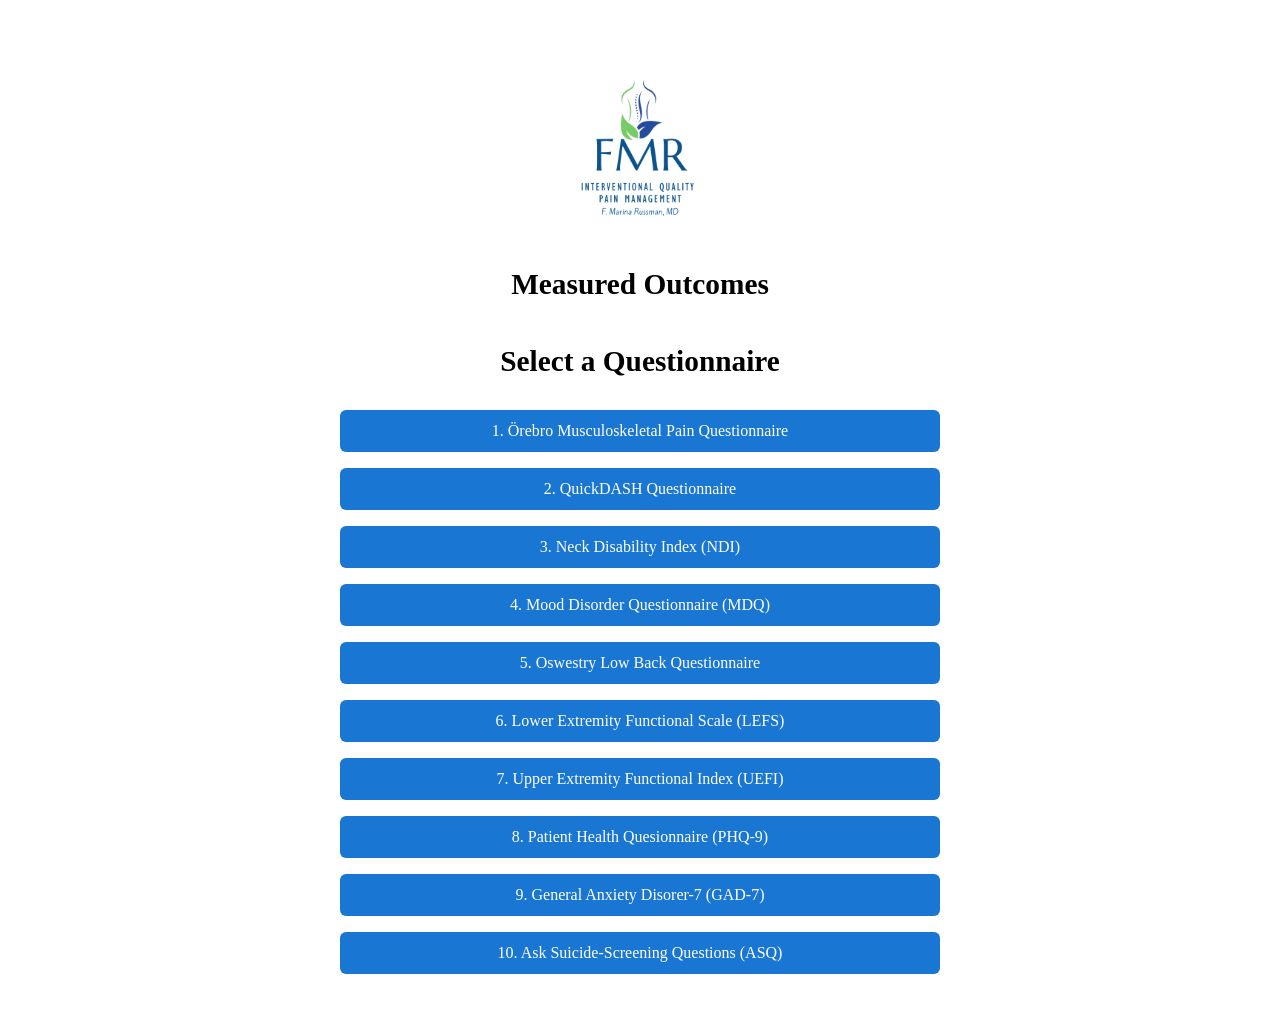
==== index.html @ a8c07e1f "Update index.html" ====
<!DOCTYPE html>
<html lang="en">
<head>
  <meta charset="UTF-8">
  <title>Measured Outcomes</title>
  <style>
    .container {
      max-width: 600px;
      margin: 40px auto;
      text-align: center;
    }
    .logo {
      width: 200px;
      margin-bottom: 24px;
    }
    .main-title,
    .subtitle {
      font-size: 22pt; /* 2pt smaller than default h1 */
      margin-bottom: 0.5em;
      font-weight: bold;
      font-family: inherit;
    }
    .subtitle {
      margin-top: 1.5em;
      font-weight: bold;
    }
    .btn-list {
      margin-top: 2em;
      display: flex;
      flex-direction: column;
      gap: 1em;
    }
    .button {
      display: inline-block;
      padding: 12px 24px;
      background: #1976d2;
      color: #fff;
      text-decoration: none;
      border-radius: 6px;
      font-size: 1em;
      transition: background 0.2s;
    }
    .button:hover {
      background: #1565c0;
    }
  </style>
</head>
<body>
  <div class="container">
    <img src="fmrlogo.png" alt="Company Logo" class="logo">
    <div class="main-title">Measured Outcomes</div>
    <div class="subtitle">Select a Questionnaire</div>
    <div class="btn-list">
      <a class="button" href="Orebro.html">1. Örebro Musculoskeletal Pain Questionnaire</a>
      <a class="button" href="QuickDash.html">2. QuickDASH Questionnaire</a>
      <a class="button" href="NDI.html">3. Neck Disability Index (NDI)</a>
      <a class="button" href="MDQ.html">4. Mood Disorder Questionnaire (MDQ)</a>
      <a class="button" href="Oswestry.html">5. Oswestry Low Back Questionnaire</a>
      <a class="button" href="LEFS.html">6. Lower Extremity Functional Scale (LEFS)</a>
      <a class="button" href="UEFI.html">7. Upper Extremity Functional Index (UEFI)</a>
      <a class="button" href="PHQ-9.html">8. Patient Health Quesionnaire (PHQ-9)</a>
      <a class="button" href="GAD-7.html">9. General Anxiety Disorer-7 (GAD-7)</a>
      <a class="button" href="ASQ.htm">10. Ask Suicide-Screening Questions (ASQ)</a>
    </div>
  </div>
</body>
</html>
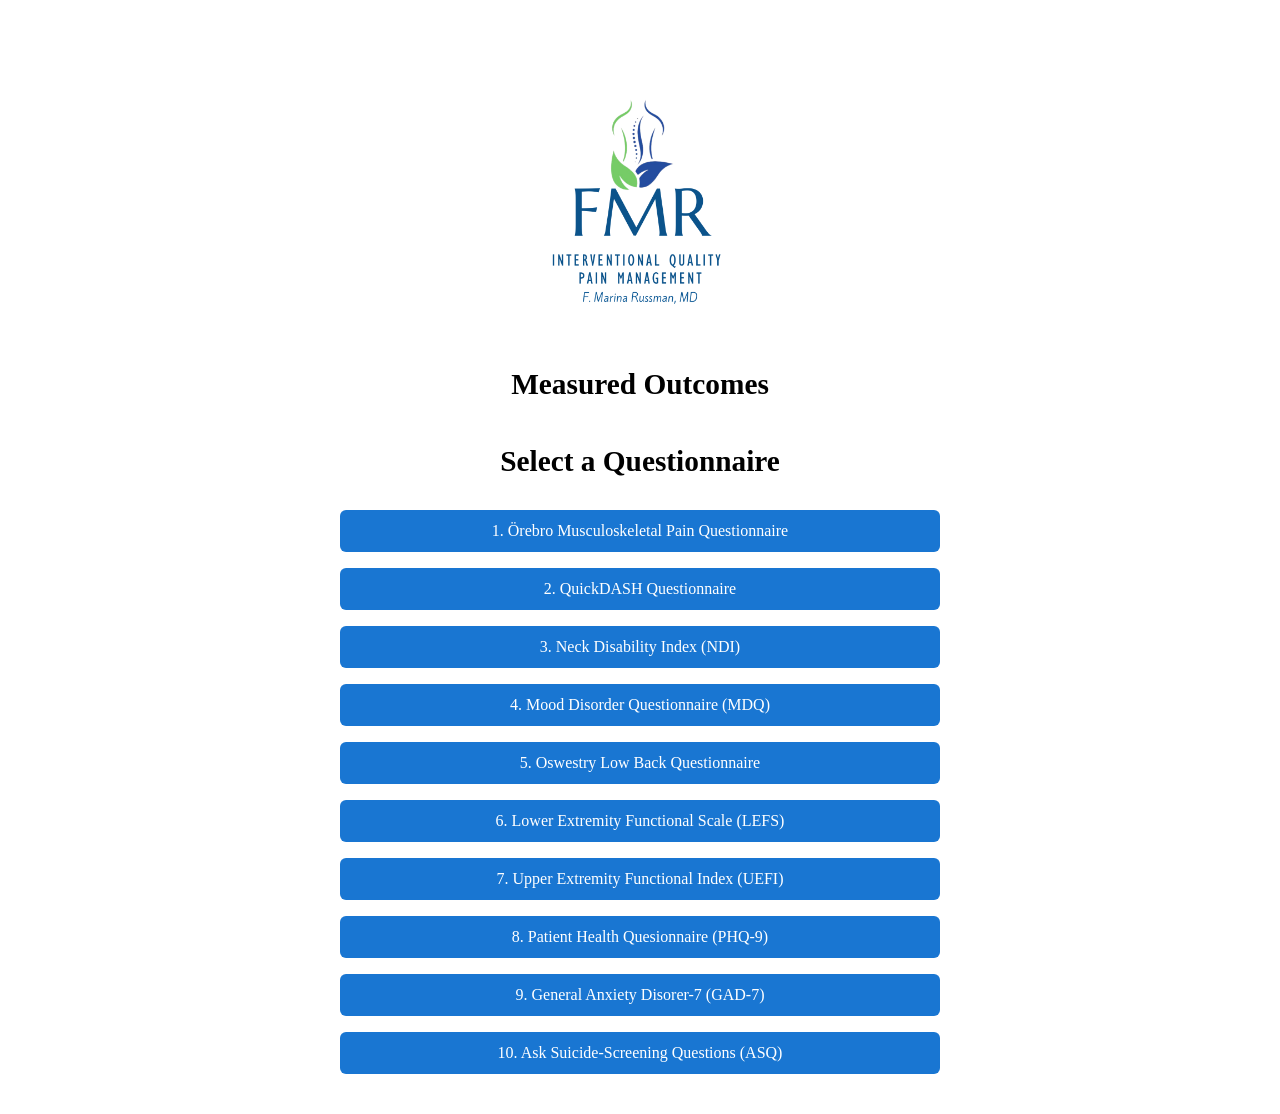
==== commit b9469566: "Update index.html" ====
--- a/index.html
+++ b/index.html
@@ -10,19 +10,18 @@
       text-align: center;
     }
     .logo {
-      width: 200px;
+      width: 300px; /* Increased size */
       margin-bottom: 24px;
     }
     .main-title,
     .subtitle {
-      font-size: 22pt; /* 2pt smaller than default h1 */
+      font-size: 22pt; /* Same size for both titles */
       margin-bottom: 0.5em;
       font-weight: bold;
       font-family: inherit;
     }
     .subtitle {
       margin-top: 1.5em;
-      font-weight: bold;
     }
     .btn-list {
       margin-top: 2em;
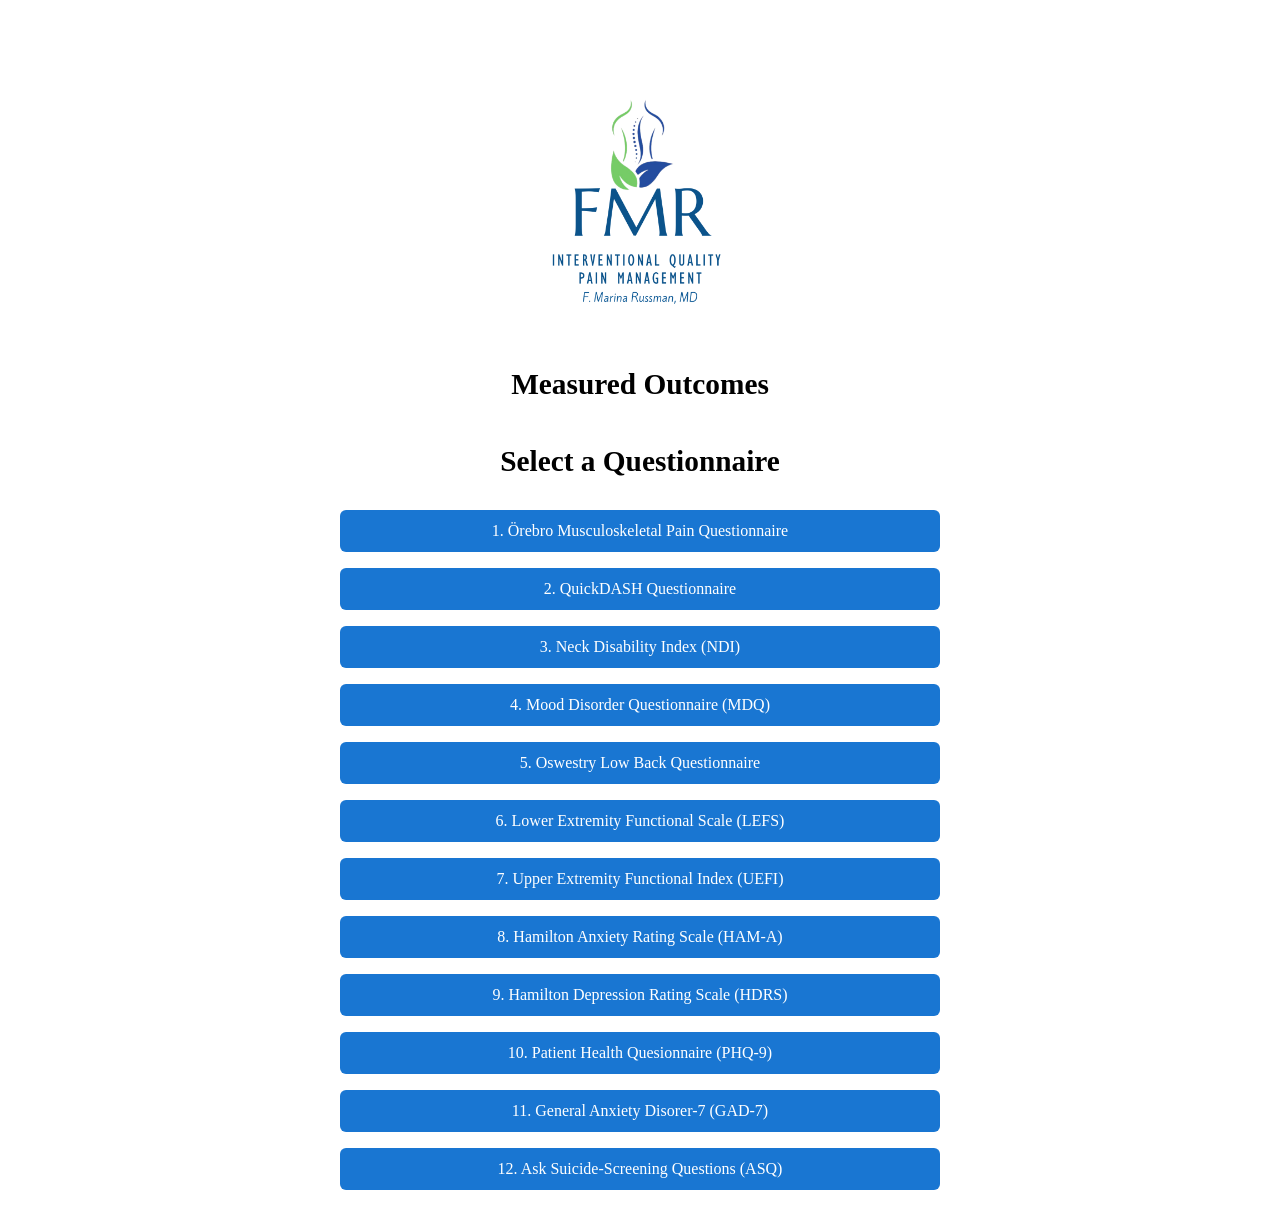
==== commit 470fe3b9: "Update index.html" ====
--- a/index.html
+++ b/index.html
@@ -57,9 +57,11 @@
       <a class="button" href="Oswestry.html">5. Oswestry Low Back Questionnaire</a>
       <a class="button" href="LEFS.html">6. Lower Extremity Functional Scale (LEFS)</a>
       <a class="button" href="UEFI.html">7. Upper Extremity Functional Index (UEFI)</a>
-      <a class="button" href="PHQ-9.html">8. Patient Health Quesionnaire (PHQ-9)</a>
-      <a class="button" href="GAD-7.html">9. General Anxiety Disorer-7 (GAD-7)</a>
-      <a class="button" href="ASQ.htm">10. Ask Suicide-Screening Questions (ASQ)</a>
+      <a class="button" href="HAM-A.html">8. Hamilton Anxiety Rating Scale (HAM-A)</a>
+      <a class="button" href="HDRS.html">9. Hamilton Depression Rating Scale (HDRS)</a>
+      <a class="button" href="PHQ-9.html">10. Patient Health Quesionnaire (PHQ-9)</a>
+      <a class="button" href="GAD-7.html">11. General Anxiety Disorer-7 (GAD-7)</a>
+      <a class="button" href="ASQ.htm">12. Ask Suicide-Screening Questions (ASQ)</a>
     </div>
   </div>
 </body>
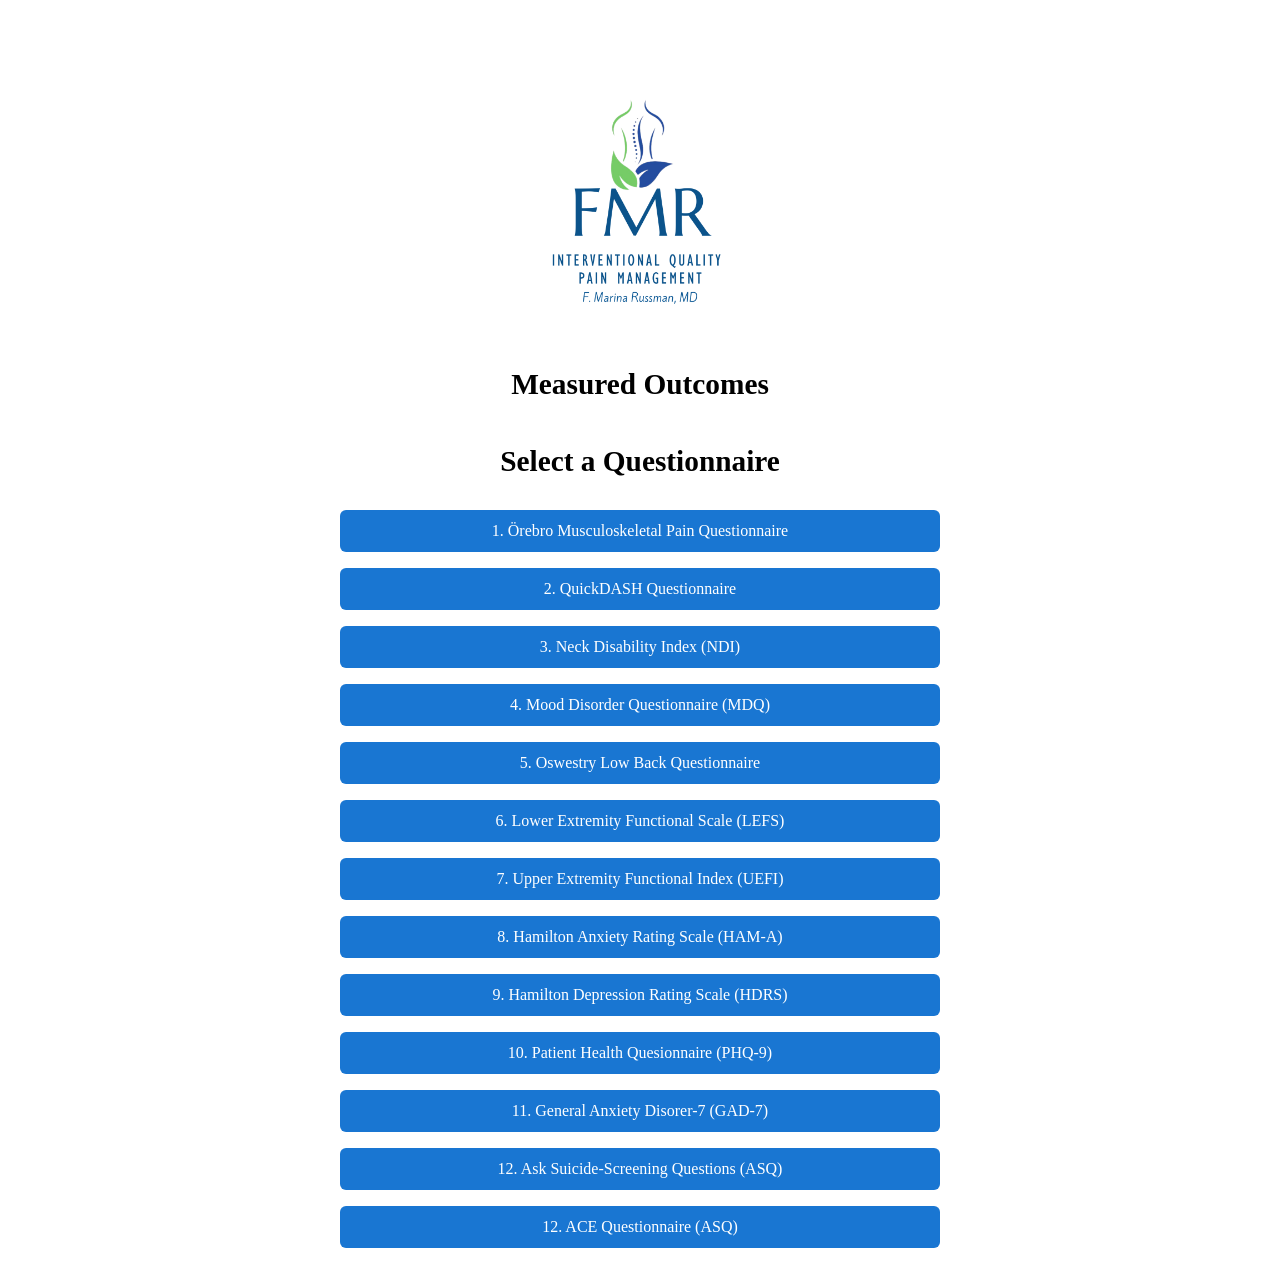
==== commit 9b405c45: "Update index.html" ====
--- a/index.html
+++ b/index.html
@@ -61,7 +61,8 @@
       <a class="button" href="HDRS.html">9. Hamilton Depression Rating Scale (HDRS)</a>
       <a class="button" href="PHQ-9.html">10. Patient Health Quesionnaire (PHQ-9)</a>
       <a class="button" href="GAD-7.html">11. General Anxiety Disorer-7 (GAD-7)</a>
-      <a class="button" href="ASQ.htm">12. Ask Suicide-Screening Questions (ASQ)</a>
+      <a class="button" href="ASQ.html">12. Ask Suicide-Screening Questions (ASQ)</a>
+      <a class="button" href="ASQ.html">12. ACE Questionnaire (ASQ)</a>
     </div>
   </div>
 </body>
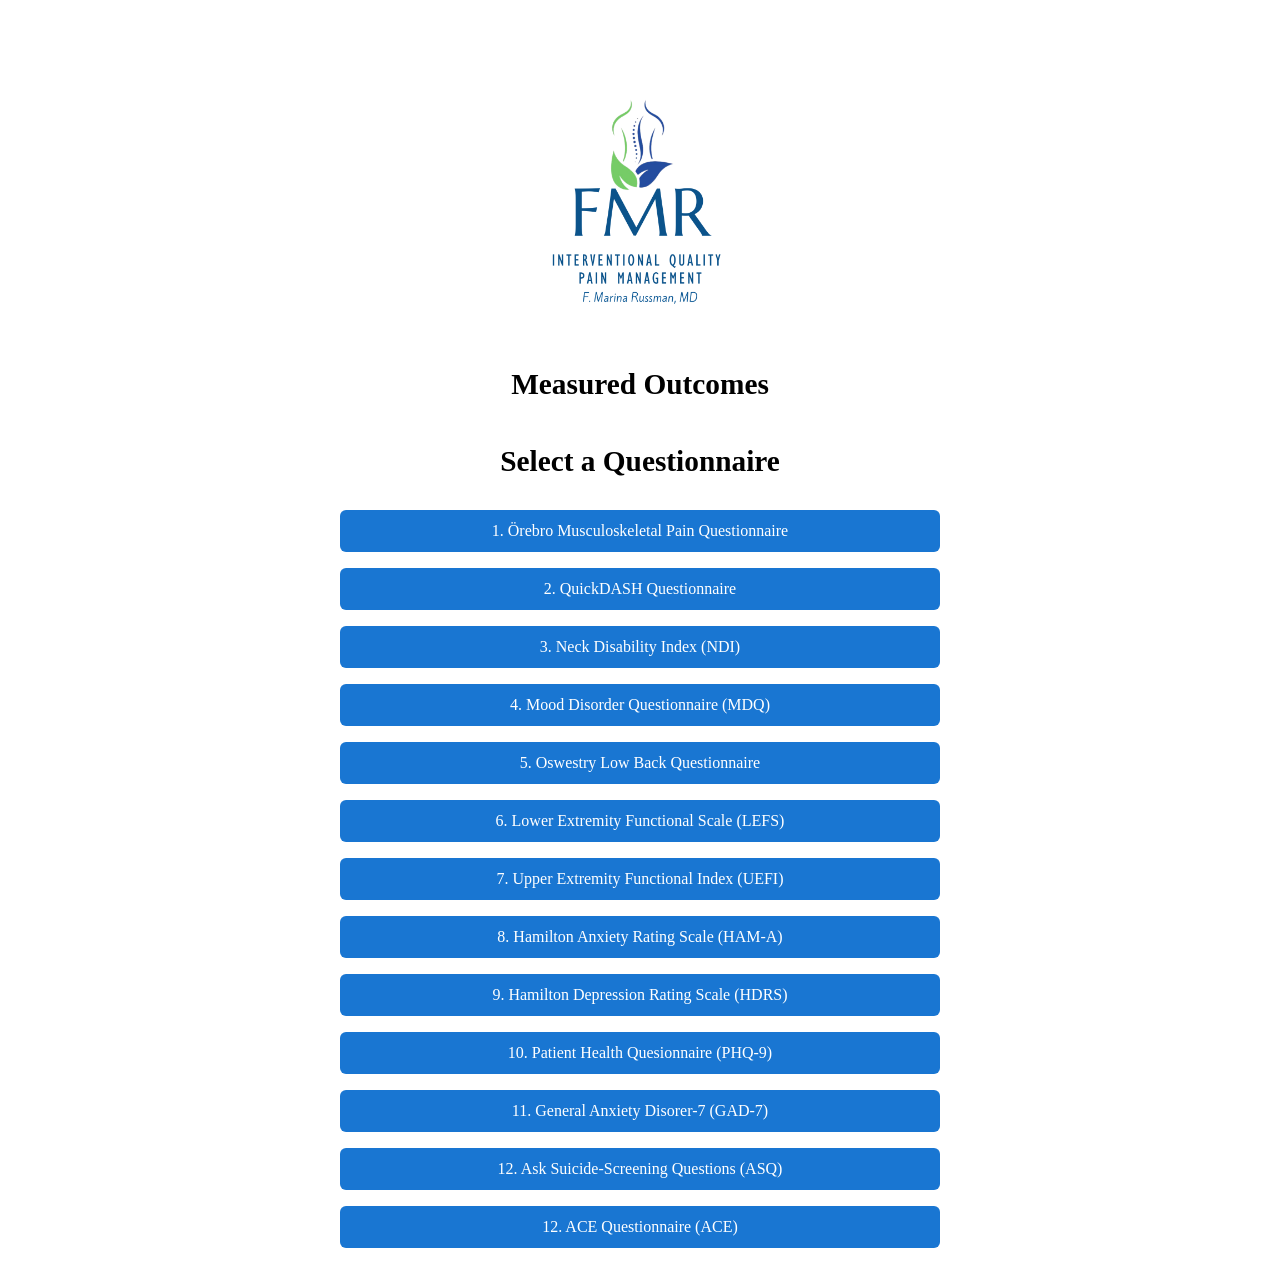
==== commit ecbd6f0b: "Update index.html" ====
--- a/index.html
+++ b/index.html
@@ -62,7 +62,7 @@
       <a class="button" href="PHQ-9.html">10. Patient Health Quesionnaire (PHQ-9)</a>
       <a class="button" href="GAD-7.html">11. General Anxiety Disorer-7 (GAD-7)</a>
       <a class="button" href="ASQ.html">12. Ask Suicide-Screening Questions (ASQ)</a>
-      <a class="button" href="ASQ.html">12. ACE Questionnaire (ASQ)</a>
+      <a class="button" href="ACE.html">12. ACE Questionnaire (ACE)</a>
     </div>
   </div>
 </body>
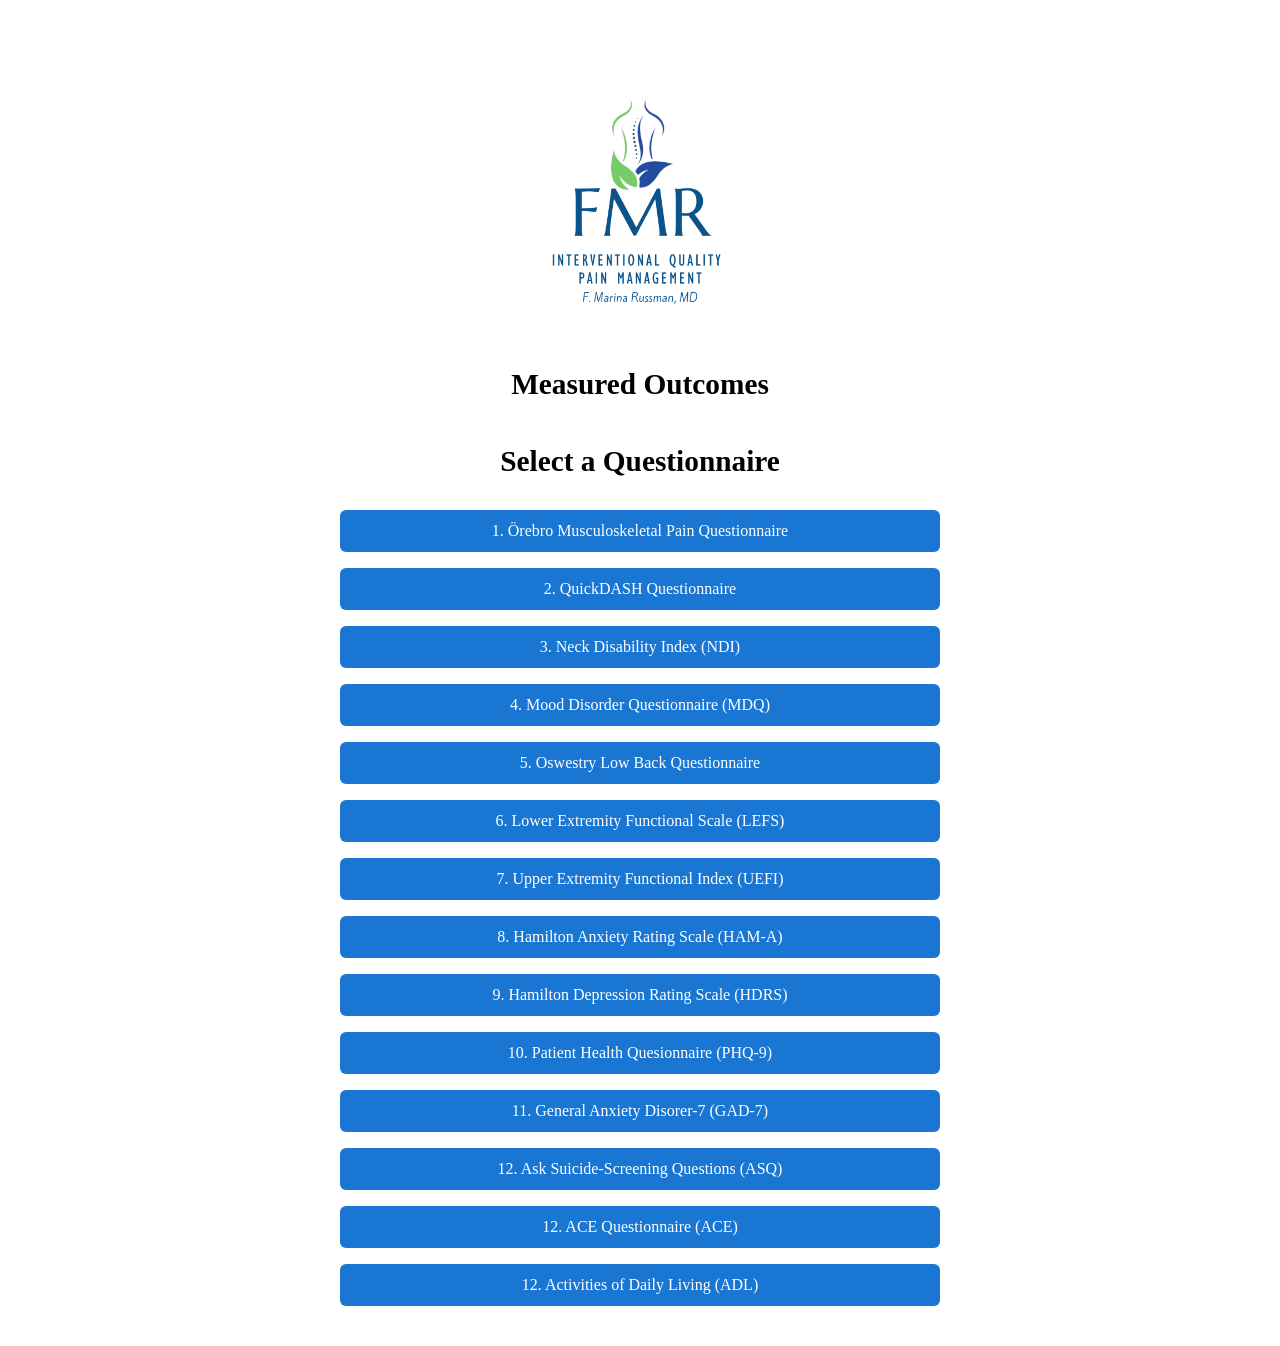
==== commit f64e4173: "Update index.html" ====
--- a/index.html
+++ b/index.html
@@ -63,6 +63,7 @@
       <a class="button" href="GAD-7.html">11. General Anxiety Disorer-7 (GAD-7)</a>
       <a class="button" href="ASQ.html">12. Ask Suicide-Screening Questions (ASQ)</a>
       <a class="button" href="ACE.html">12. ACE Questionnaire (ACE)</a>
+      <a class="button" href="ADL.html">12. Activities of Daily Living (ADL)</a>
     </div>
   </div>
 </body>
